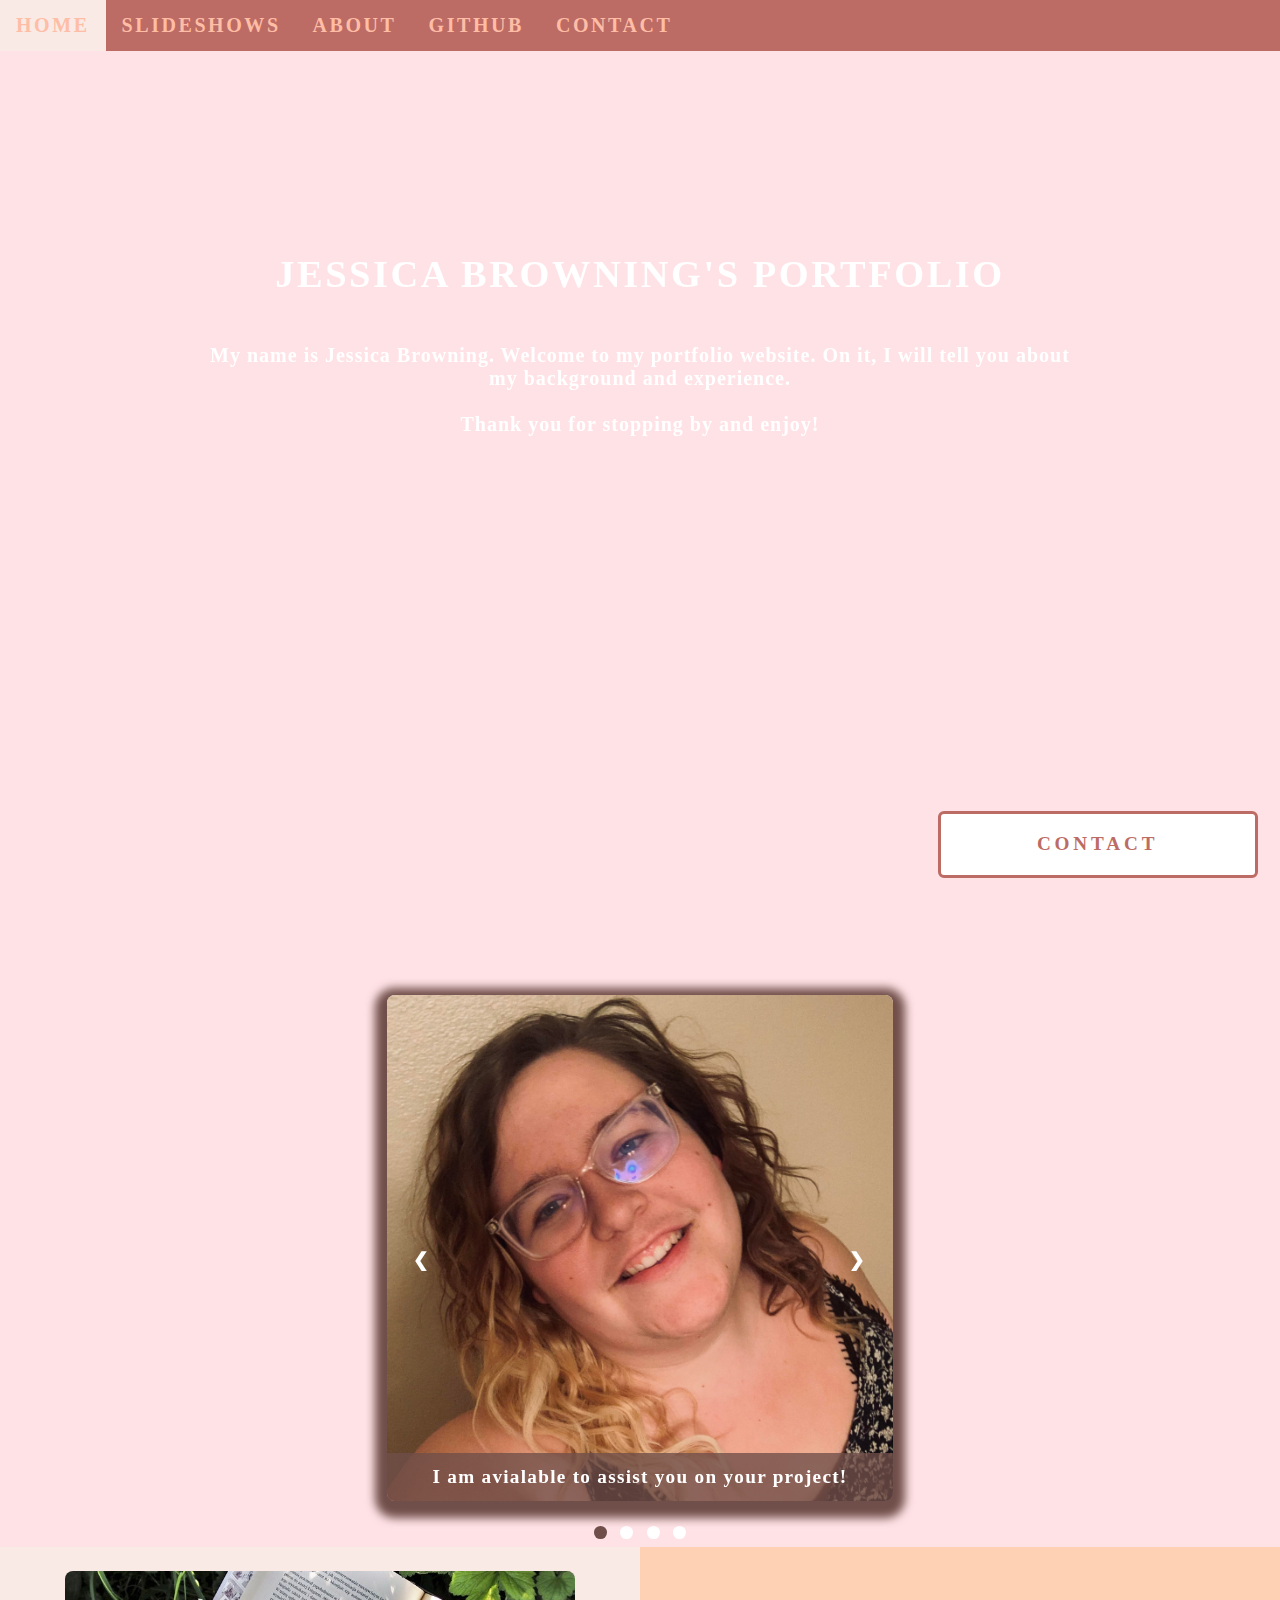
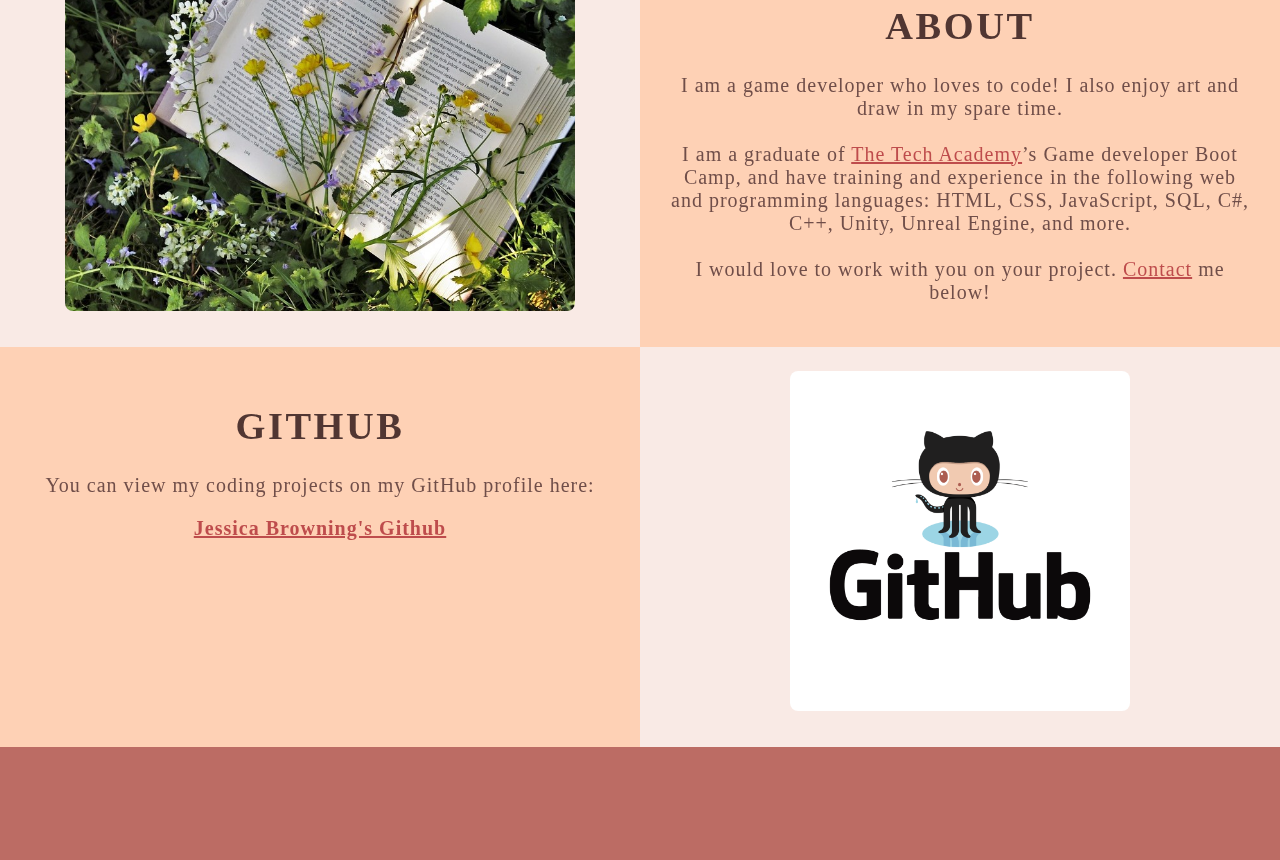
==== index.html @ 238604a5 "moving out of folder" ====
<!DOCTYPE html>
<html>
    <!--Head-->
    <head>
        <meta charset="UTF-8">
        <meta name="viewport" content="width=device-width" />
        <title>Jessica Browning</title>
        <link rel="stylesheet" type="text/css" href="stylesheet/portfolio.css">
    </head>

    <!--Body-->
    <body class="Background">
        
        <!--Navbar-->
        <div class="Navbar">
            <a class="active" href="#Home">HOME</a>
            
            <a href="#Slideshow">SLIDESHOWS</a>
            <a href="#About">ABOUT</a>
            <a href="#GitHub">GITHUB</a>
            <!--Onclick and undblclick function added to open and close the contact form-->
            <a onclick="openForm()" ondblclick="closeForm()" class="contact">CONTACT</a>
        </div>

        <!--Breaks inserted to add space between navbar and the first heading-->
        <br>
        <br>

        <!--Background video-->
        <div id="Home">
            <video autoplay muted loop id="Typing_Video">
                <source src="images/video/flowers.mp4" type="video/mp4">
                <!--Display message if video fails to run-->
                Sorry! Your browser does not support HTML5 video.
            </video>
        </div>

        <!--Video text-->
        <div class="Video_Text">
            <h1 class="white-text">Jessica Browning's Portfolio</h1>
            <strong>
                <p class="center">

                    <br> My name is Jessica Browning. Welcome to my portfolio website. On it, I will tell you about my background and experience.
                    <br>
                    <br> Thank you for stopping by and enjoy! 
                </p>
            </strong>
        </div>

        <!--Slideshow section-->
        <div id="Slideshow">
            <div id="Slideshow_Background">
                <div id="Slideshow_Container">
                    <!--Slide 1 of 4-->
                    <div class="mySlides fade">
                        <img class="Slideshow_Images" src="images/Personal_photo.jpg" alt="Picture of myself">
                        <div class="text">I am avialable to assist you on your project!</div>
                    </div>
    
                    <!--Slide 2 of 4-->
                    <div class="mySlides fade">
                        <img class="Slideshow_Images" src="images/HTML_CSS_and_JavaScript.jpeg" alt="Logos of HTML, CSS, and JS">
                        <div class="text">I am a game developer,<br> trained in:<br>HTTML, CSS, and JavaScript,</div>
                    </div>
    
                    <!--Slide 3 of 4-->
                    <div class="mySlides fade">
                        <img class="Slideshow_Images" src="images/unity.jpg" alt="Unity Logo">
                        <div class="text">C# and Unity</div>
                    </div>
    
                    <!--Slide 4 of 4-->
                    <div class="mySlides fade">
                        <img class="Slideshow_Images" src="images/unreal.jpg" alt="Unreal Logo">
                        <div class="text">, and C++ and Unreal Engine!</div>
                    </div>
    
                    <!--Previous and next buttons-->
                    <a class="Previous" onclick="plusSlides(-1)">&#10094;</a>
                    <a class="Next" onclick="plusSlides(1)">&#10095;</a>
                </div>
                <br> <!-- Adds a space between slideshow and dots-->
                <!--lideshow dots (to nav trough slideshow)-->
                <div style="text-align: center">
                    <span class="dot" onclick="currentSlide(1)"></span>
                    <span class="dot" onclick="currentSlide(2)"></span>
                    <span class="dot" onclick="currentSlide(3)"></span>
                    <span class="dot" onclick="currentSlide(4)"></span>
                </div>
            </div>
        </div>
        

        
        <!--About section-->
        <div class="Row" id="About">
            <!--Left column-->
            <div class="Column_2">
                <img src="images/book_flower.jpg" alt="Book in meadow with small flowers aound">
            </div>
            <!--Right column-->
            <div class="Column_1">
                <h1>About</h1>
                <p>
                    I am a game developer who loves to code! I also enjoy art and draw in my spare time. 
                    <br>
                    <br>I am a graduate of <a href="https://www.learncodinganywhere.com" target="_blank">The Tech Academy</a>’s Game developer Boot Camp, and have training and experience in the following web and programming languages: HTML, CSS, JavaScript, SQL, C#, C++, Unity, Unreal Engine, and more. 
                    <br>
                    <br>I would love to work with you on your project. <a href="#Contact">Contact</a> me below!
                </p>
            </div>
        </div>

        <!--GitHub section-->
        <div class="Row" id="GitHub">
            <!--Left column-->
            <div class="Column_1">
                <h1>GitHub</h1>
                <p>
                    You can view my coding projects on my GitHub profile here:
                    <br>
                    <p class="center"><a href="https://github.com/JBrowning37" target="_blank">Jessica Browning's Github</a></p>
                </p>
            </div>
            <!--Right column-->
            <div class="Column_2">
                <a href="https://github.com/JBrowning37" target="_blank"><img src="images/GitHub.png" alt="GitHub Logo"></a>
            </div>
        </div>

        <!--Contact section-->
        <div id="Contact">
            <button onclick="openForm()" class="Pop_Up_Button">CONTACT</button>
            <div class="form-popup" id="myForm">
                 <form action="https://formspree.io/f/xayzowve" method="POST" class="form-container"> <!-- Here we are using a free online service from https://formspree.io/ to send our contact form to an email address of our choosing - note: it will not run unless live on the internet, you have to push it to your online website first -->
                     <h1>Contact</h1>
                     <label for="name"><b>Name:</b></label>
                       <input type="text" placeholder="Type your name here" name="name" required>
                     <label for="phone"><b>Phone:</b></label>
                       <input type="text" placeholder="Type your phone number here" name="phone">
                     <label for="email"><b>Email:</b></label>		
                       <input type="text" placeholder="Type your email address here" name="email" required>
                     <label for="message"><b>Message:</b></label>
                       <input type="text" placeholder="Type your message here" name="message">
          
                     <button type="submit" class="btn">SUBMIT</button>
                     <button type="button" class="btn cancel" onclick="closeForm()">CLOSE</button>
                 </form>
            </div>
         </div>

        <!--Footer section-->
        <footer>
            <p>
                <p class="center"></a></p>
                <br>
            </p>
            <script src="JS/portfolio.js"></script>
        </footer>
    </body>
</html>
---- stylesheet/portfolio.css ----
/***** GENERAL STYLING *****/

html {
    scroll-behavior: smooth; /*This ensures the page scrolls smoothly when nav buttons are pressed*/
}

/* Body */
body {
    margin: 0%;  /* This ensures our site displays all the way to the edge of the browser screen */
    opacity: 1;/*This  and transition afffects the page loading fade in effect */
    transition: 3s opacity; /*This causes a 3 second fade in */
    letter-spacing: .2vw; /*vs is a relative measurement, 1vw is equal to 1% of the veiwport width*/
    font-family: perpetua, Rockwell Extra Bold; 
    font-size: 1.5vw;
    overflow-x: hidden;/*This prevents the horizontal scroll bar from apearing when the quote is hovered over */
    user-select: none; /*This prevents the text on the webpage from being highlighted by the user */
}

body.fade-out {
    opacity: .1;/*Sets the level of opacity at start of page load*/
}

/* Heading 1 elements */
h1 {
    text-transform: uppercase; /* Capitalizing all h1 headings */
    font-family: "Trebuchet MS", Optima; /* Sets the font family of all h1 headings */
    text-align: center; /* Centering all h1 elements */
    margin-top: 3%; /* Adds a small margin above h1 elements */
    color: #513632; 
}

/* Heading 1 element hover effect */
h1:hover {
    filter: grayscale(5%); /* Adds a slightly gray filter to the h1 headings when hovered over */
    transform: scale(1.1); /* When the h1 elements are hovered over they increase in size by 1.1 */
    transition: transform 1s; /* This causes the transformation to last 1 second */
}

/* Styling for portfolio title text */
.white-text {
    color: #fff; /* This is used to change the color of the portfolio title text */
}

/* Paragraph elements */
p {
    color: #704e49;
    font-family: Perpetua, Rockwell Extra Bold;
    text-align: center; /* Justify text within paragraph elements */
    letter-spacing: 1px; /* This expands the text slightly */
    font-size: 20px;
    padding-left: 20px; /* Adds padding to the left of the paragraph element */
    padding-right: 20px; /* Adds padding to the right of the paragraph element */
}

/* Paragraph element hover effect */
p:hover {
    transition: transform 1s; /* This makes the transform effect last 1 second */
	transform: scale(1.01); /* This makes the paragraphs increase slightly in size when hovered over */
}

/* Center class - this applies to all elements with the class "center" */
.center {
    text-align: center; /* This center aligns the text */
    color: #fff;
    font-weight: bold;
}

/* Center class hover effect - This only affects the quote, github link, and footer */
.center:hover {
    transition: transform 2s; /* This makes the transform effect last 2 seconds */
    transform: scale(1.1); /* This makes the elements with class "center" increase in size by 1.1 when hovered over */
}

/* Anchor elements */
a {
    color: #be4c4c; /* This ensures all links are blue */
}

/* Quotation elements */
q {
    font-style: italic; /* This makes the quote italicized */
}

/* Image elements */
img {
    border-radius: 8px; /* Gives all images slightly rounded corners */
    max-width: 100%; /* Ensures all images stay within the width of their container */
    height: 340px; /* Sets the height of all images */
    display: block; /* By specifying block display we can ensure our images are able to be centered */
    margin: auto auto auto auto;
}

/* The @media rule is used in media queries to apply different styles for different media/types of devices */
/* On screens 576px and smaller the images will be 100px tall and centered vertically in the column */
@media screen and (max-width: 576px) {
    img {
        height: 100px;
        margin-top: 150px;
    }
}

/* Styling for footer element */
footer {
    padding: 2%; /* This gives the footer padding that is equal to 2% of the width of the element's area */
    background-color: white;
}
/***** END OF GENERAL STYLING *****/

/***** NAVBAR STYLING *****/
.Navbar {
    overflow: hidden; /* This ensures that any content that overflows beyond the boundary of our nav bar is not displayed */
    background-color: #BC6C64; /* This colors the navbar black */
    position: fixed; /* This keeps the navbar at the top of the screen as we scroll */
    top: 0; /* This ensures no space is displayed above the navbar */
    width: 100%; /* This makes the navbar span the entire width of the page */
    z-index: 1; /* This ensures other elements don't display over the navbar */
    -webkit-animation: moveNav 5s; /* This applies the moveNav animation below for Safari 4.0 - 8.0 */
    animation: moveNav 5s; /* This applies the moveNav animation for all other browsers */
}

/* moveNav animation effect for moving the nav bar in from the left of the screen */
@keyframes moveNav {
    from {left: -100vw;} /* The navbar is starting off screen to the left */
    to {left: 0vw;} /* This moves the navbar into place on the screen */
}

/* Navbar links */
.Navbar a {
    float: left; /* This specifies that the text floats on the left on the navbar */
    display: block; /* This ensures that other text will be displayed on the same line or row, instead of a new line */
    color: #FFBDA6; /* This is the font color for text on our navbar */
    padding: 14px 16px; /* This adds padding around our text */
    text-decoration: none; /* This gets rid of the underlines under the text on our navbar */
    font-family: "Trebuchet MS", serif; /* This specifies the font family for text on our navbar */
    font-size: 20px; /* This specifies the font size for text on our navbar */
    font-weight: bold;
    text-align: center; /* This centers the text within its container */
    position: relative; /* This sets the text relative to its normal positioning, allowing us to use the animation below */
    -webkit-animation: moveNavText 5.75s; /* Animation for Safari 4.0 - 8.0 */
    animation: moveNavText 5.75s; /* Applies the moveNavText animation for 5.75s */ 
}

/* moveNavText animation effect for moving the navbar text from above the view to the navbar */
@keyframes moveNavText {
    from {top: -100vw;} /* This sets the navbar text 100% above the viewport */
    to {top: 0vw;} /* This lowers the navbar text onto the navbar */
}

/* Screens 576px and smaller will display navbar links equally distributed */
@media screen and (max-width: 576px) {
    .Navbar a{
        width: 25%; /* This makes each link take up 1/4 of the navbar */
        font-size: 12px;
    }
}

/* Navbar hover effects */
.Navbar a:hover {
    background-color: #F9EAE5; /* Defines the background color that will display when you hover over the link */
    color: #FFBDA6; /* This defines the font color that will display when navbar a elements are hovered over */
    font-weight: bolder; /* This makes the text on the navbar bold when hovered over */
    cursor: pointer;
    transition: 0.5 ease-in;
}

.Navbar a.active {
    background-color: #F9EAE5;
}


/***** END OF NAVBAR STYLING *****/

/***** VIDEO STYLING *****/
/* Formatting for background video */
#Typing_Video {
    position: fixed; /* This fixes the video to the page */
    right: 0; /* This ensures there is no space between the edge of the video and the edge of the page */
    bottom: 0; /* This ensures no space between the bottom of the video and the bottom of the page */
    min-width: 100%; /* This ensures the video is displayed across the full width of the page */
    z-index: -1; /* This places the video behind the other elements on the page */
}

/* Screens that are 576px and smaller will not display the background video */
@media screen and (max-width: 576px) {
    #Typing_Video {
        display: none;
    }
}

/* Texts over the video */
.Video_Text {
    background: rgba(255, 182, 193, 0.399); /* This provides a semi-transparent background for the text to sit over */
    color: white; /* Makes the font color white */
    width: 100%; /* Ensures the video-text container fills the width of the video */
    height: 100vh;
    padding: 20vh; /* This adds padding around the video-text container so that the background goes slightly beyond the text */
    position: relative; /* This sets the text relative to its normal positioning, allowing us to use the animation below */
    -webkit-animation: moveVideoText 5.75s;
    animation: moveVideoText 5.75s;
}

/* This animation effect causes the overlay video text to move up from the bottom of the page upon page load */
@keyframes moveVideoText {
    from {top: -100vw;} /* This sets the position of the video text to above the viewport */
    to {top: 0vw;} /* This moves the video text to the normal positioning on the viewport */
}
/***** END OF VIDEO STYLING *****/

/***** Slideshow Styling *****/
#Slideshow_Background {
    background: rgba(255, 182, 193, 0.399); /* This creates a slightly transparent white background that's palced over the video in the background */    
}

.mySlides{
    display: none; /* This prevents the images from being displayed, we will use JS to display these */
}

/* Slideshow section / container */
#Slideshow_Container {
    width: 39.5vw; /* Relative sizing of the container for the slidewshow set to 39.5% of the viewport width */
    height: auto; /* The height of the container is automatically adjusted based on the content it is displaying */
    padding-top: 4%; /* Adds a small padding to the top of the slideshow container */
    position: relative; /* This sets the container relative to its normal positioning */
    margin:auto; /* This will horizontally center the container on the page */
}

/* Remove the underline from the previous and next buttons on the slideshow */
#Slideshow_Container a {
    text-decoration: none;
}

/* Images contained within the slideshow */
.Slideshow_Images {
    vertical-align: middle; /* This centers the images vertically within the slideshow container */
    height: auto; /* The height of the images is automatically adjusted based on the content, ie if your images are different sizes, they will display as different sizes */
    box-shadow: 0px 5px 10px 12px #704e49; /* Adds a shadow around the slideshow images */
    width: 100%; /* The width of the images is automatically adjusted based on the content */
}

/* Next and previous buttons */
.Previous, .Next {
    cursor: pointer; /* Changes the mouse to a pointer when the buttons are selected */
    position: absolute; /* This makes the next and previous buttons positioned relative to the slideshow container */
    top: 50%; /* This moves the buttons up in the slideshow container */
    width: auto; /* The width of the buttons is automatically adjusted based on the content */
    padding: 2vw; /* Adds padding equal to 2% of the viewport width */
    color: white; 
    font-weight: bold;
    font-size: 1.5vw;
    border-radius: 0 3px 3px 0; /* Adds a slightly rounded border on the top and bottom right corners */
    user-select: none; /* This property makes it so that the user cannot highlight the text */
    transition: 0.6s ease; /* This specifies the details of the hover transition for these elements */
}

/* Positioning the next button on the right hand side */
.Next {
    right: 0; /* This moves the next button to the right side of the slideshow container */
    border-radius: 3px 0 0 3px; /* This changes the border radius on the next button to the top and bottom left of the button */
}

/* Hover effect on slide show buttons */
.Previous:hover, .Next:hover {
    background-color: #704e49dc; /* Makes the background of the arrows a transparent gray color */
    color: white; /* Makes the arrows white when hovered over */
}

/* Slideshow text */
.text {
    color: white; 
    padding: 1vw;
    position: absolute; /* This ensures the text is positioned within the image */
    bottom: 0; /* This property sets the text at the bottom of the image */
    width: 100%; /* The element covers the full width of the image */
    text-align: center; /* The text is center aligned within the image */
    font-family: Perpetua, Rockwell Extra Bold;
    letter-spacing: .1vw; /* This gives slight spacing between the letters */
    font-size: 1.5vw; /* Font size is relative to the size of the viewport width */
    background-color: #704e49c7;
        /* Gives a slightly transparent black background */
        font-weight: bold;
    border-radius: 0px 0px 7px 7px; /* Gives the text background rounded corners on the bottom left and right corners */
}

/* Styling of the dots under the slideshow */
.dot {
    cursor: pointer; /* The cursor changes to pointer when hovered over the dots */
    height: 1vw; /* The dots are sized relative to the viewport width */
    width: 1vw;
    margin: .25vw; /* adds additional spacing between the dots */ 
    background-color: white; /* Makes the dots white */
    border-radius: 50%; /* Makes the dots circles by rounding each corner */
    display: inline-block; /* Allows the dots to sit next to eachother rather than on a new line */
    transition: background-color 0.6s ease; /* When clicked on the dots transition to a different color when clicked or hovered over (the affect is defined below) */
    z-index: 1; /* This ensures the dots will be displayed above any other elements */
}

/* Hover effect for slideshow dots */
.active, .dot:hover {
    background-color: #704e49; /* Sets the color of the dots when active or hovered over */
}

/* Fading animation for slideshow */
.fade {
    animation-name: fade; /* Fade animation is defined below */
    animation-duration: 1.5s; /* The animation lasts 1.5 seconds */
    -webkit-animation-name: fade; /* Same as above for Safari 4.0-8.0 */
    -webkit-animation-duration: 1.5s;
}

@-webkit-keyframes fade {
    from {opacity: .4;} /* Image starts transparent */
    to {opacity: 1;} /* Image ends opaque */
}

@keyframes fade {
    from {opacity: .4;} /* Image starts transparent */
    to {opacity: 1;} /* Image ends opaque */
}
/***** End Slideshow Styling *****/

/***** TABLE STYLING -  this section covers the styling of the columns and rows within the table *****/
* { /* The asterisk is a universal selector that applies this effect to all elements on the page */
    box-sizing: border-box; /* This creates a box with a border within which we will place most of our text */
} 

.Column_1 {
    float: left;
    width: 50%; /* This ensures the column takes up half of the page width */
    padding: 10px;
    padding-top: 3%; /* This ensures there is space between the top of the column and our headings */
    height: 400px; /* This sets the height of the column to 400px -  this may need to be adjusted depending on the text you enter */
    background-color: #FED1B5; /* Sets the background color of the columns with class Column_1 */
}

/* Screens 576px and smaller will display a scroll bar if the text overflows the column height */
@media screen and (max-width: 576px) {
    .Column_1 {
        overflow: auto;
    }
}

.Column_2 {
    float: left;
    width: 50%;
    padding: 10px;
    padding-top: 1.9%;
    height: 400px;
    background-color: #F9EAE5;
}

/* This inserts something after the content of selected elements (in this case the elements with class "Row") */
.Row:after {
	content: ""; /* By leaving this blank, we are allowing the footer (covered lower down) to be displayed - removing it makes the footer overwrite a column */
	display: table; /* The display property specifies the type of display behavior; the table value tells the browser to treat the element as a table */
	clear: both; /* This clears any other elements from floating on the left or the right of an element */
}
/***** END OF TABLE STYLING *****/


/***** CONTACT FORM STYLING *****/
.Pop_Up_Button {
    position: fixed;
    bottom: 1.75vw;
    right: 1.75vw;
    width: 25vw;
    background-color: white;
    color: #BC6C64;
    border: solid #BC6C64;
    cursor: pointer;
    -webkit-animation: movPopup 5s;
    animation: movePopup 5s;
}

@keyframes movePopup {
    from {right: -40vw;}
    to {right: 1.75vw;}
}

@-webkit-keyframes movePopup {
    from {right: -40vw;} 
    to {right: 1.75vw;}
}

.form-popup {
    z-index: 8;
    display: none;
    position: fixed;
    bottom: .5vw;
    right: .5vw;
}

.form-container {
    max-width: 49vw;
    padding: 1vw;
    background-color: #FFBDA6;
    border-radius: 6px;
}

/* input[type=text] targets all text input sections of the contact form */
/* Input fields */
.form-container input[type=text] {
    width: 100%; /* The input boxes completely fill the width of the form-container */
    padding: .93vw; /* Adds padding to the input boxes */
    margin: .6vw 0 .6vw 0; /* Adds space between the input boxes and the labels */
    border: none; /* Removes the border from the input boxes */
    background: #F9EAE5; /* Sets the background color of the input boxes */
    font-size: 1vw; /* Relative font sizing based on the width of the viewport */
}

/* General styling for all buttons */
button {
    font-family: "Trebuchet MS", Optima;
    letter-spacing: .3vw; /* Adds slight spacing between the letters */
    font-size: 1.5vw; /* Relative sizing of text */
    font-weight: bold; 
    border-radius: 6px;
    padding: 1.5vw; /* Adds padding to the text in the button */
    cursor: pointer; /* Changes the cursor to pointer over button elements */
    width: 100%; /* Sets the width of the buttons to 100% of their containers */
    height: auto; /* Allows the height to be resized depending on the content showing */
}

/* Hover effect for contact and submit buttons */
button:hover, .form-container .btn:hover {
    color: #F9EAE5; /* This makes the text in the buttons white when hovered over */
    background-color: #BC6C64; /* The background of the button changes to black when hovered over */
    transition-duration: 1s; /* This makes the transition last 1 second */
    -webkit-transition-duration: 1s; /* For Safari 4.0-8.0 */
    border-color: #F9EAE5; /* The border turns silver when the button is hovered over */
}

/* Submit button */
.form-container .btn {
    background-color: white; 
    color: #513632;
    border-color: white;
    margin-bottom: 1vh; /* Adds space between the submit button and the close button */
}

/* Close button */
.form-container .cancel {
    background-color: #513632;
    color: white;
    border-color: #513632;
}

/* Styling for close button on hover */
.form-container .cancel:hover {
    color: #F9EAE5;
    background-color: #BC6C64;
    transition-duration: 1s;
    -webkit-transition-duration: 1s;
    border-color: #F9EAE5;
}
/***** End of Contact Form Styling *****/

/***** END OF CONTACT FORM STYLING *****/

footer {
    background-color:#BC6C64;
}
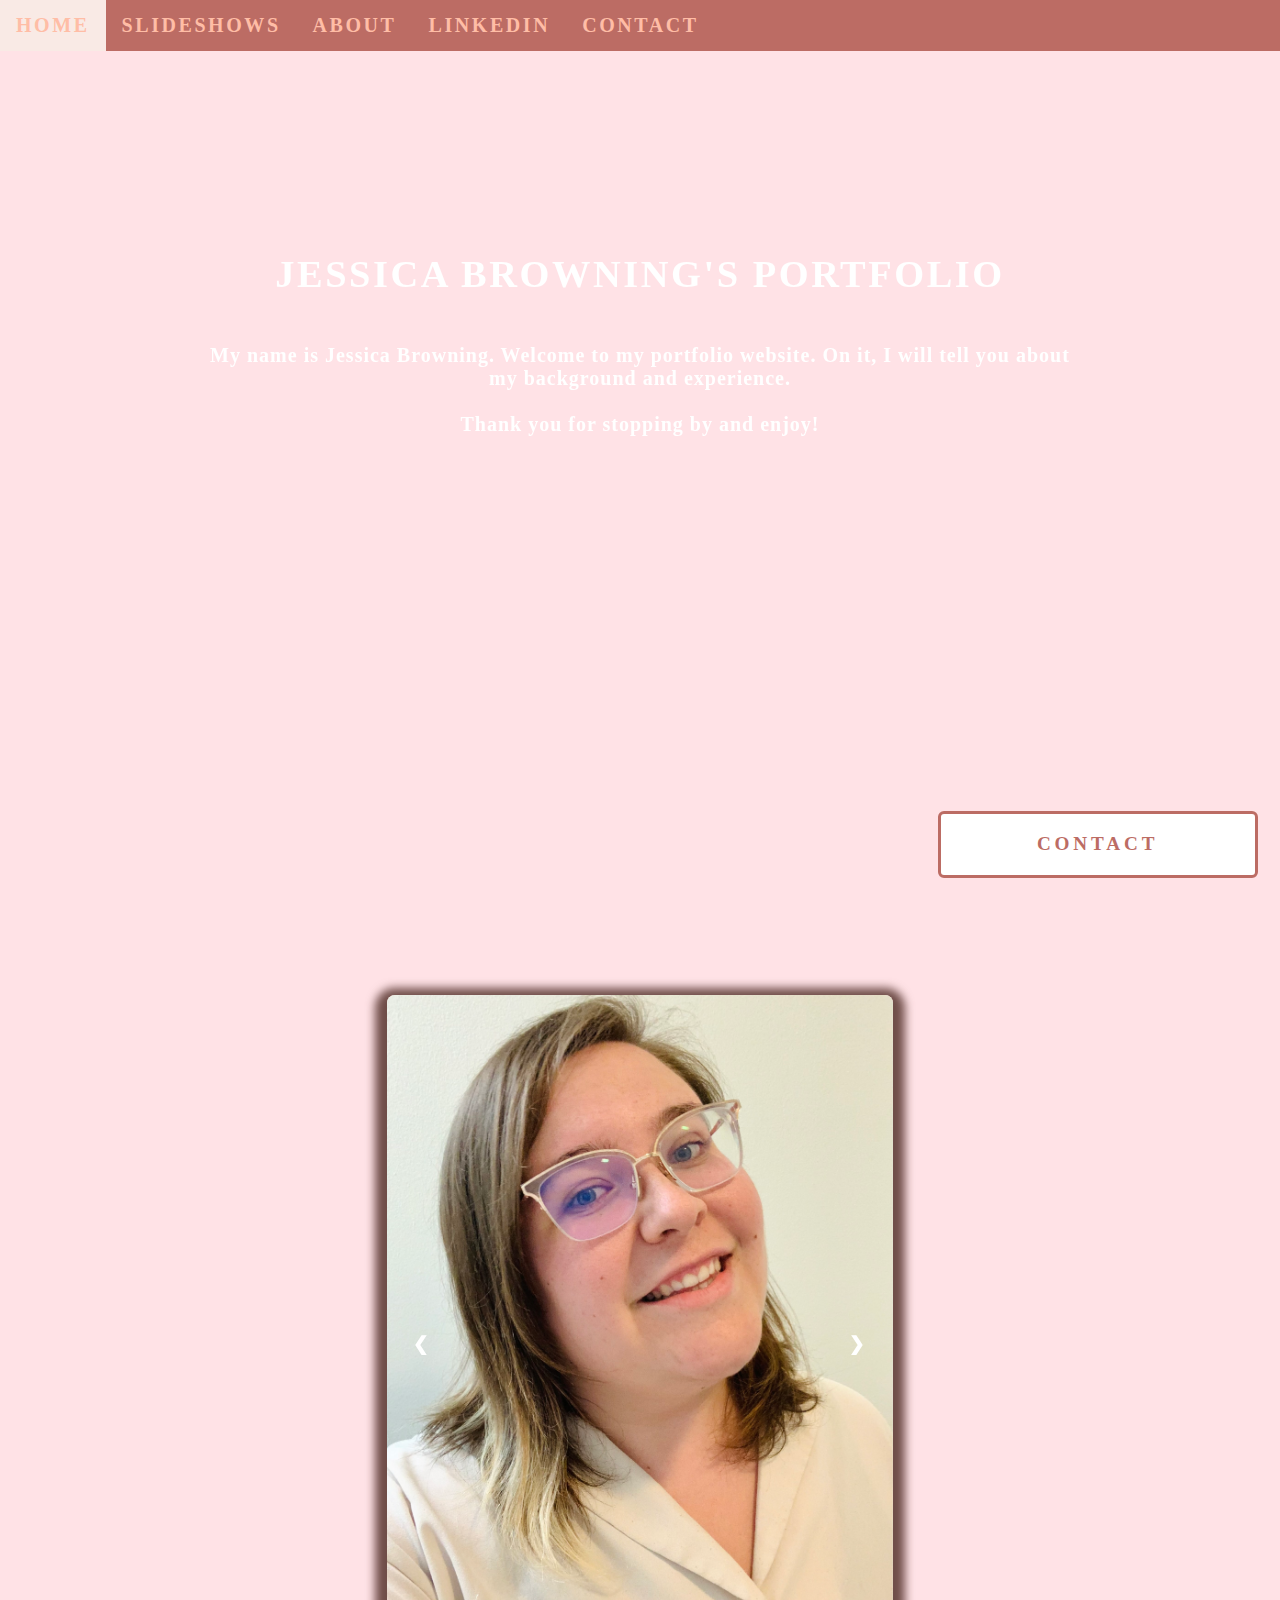
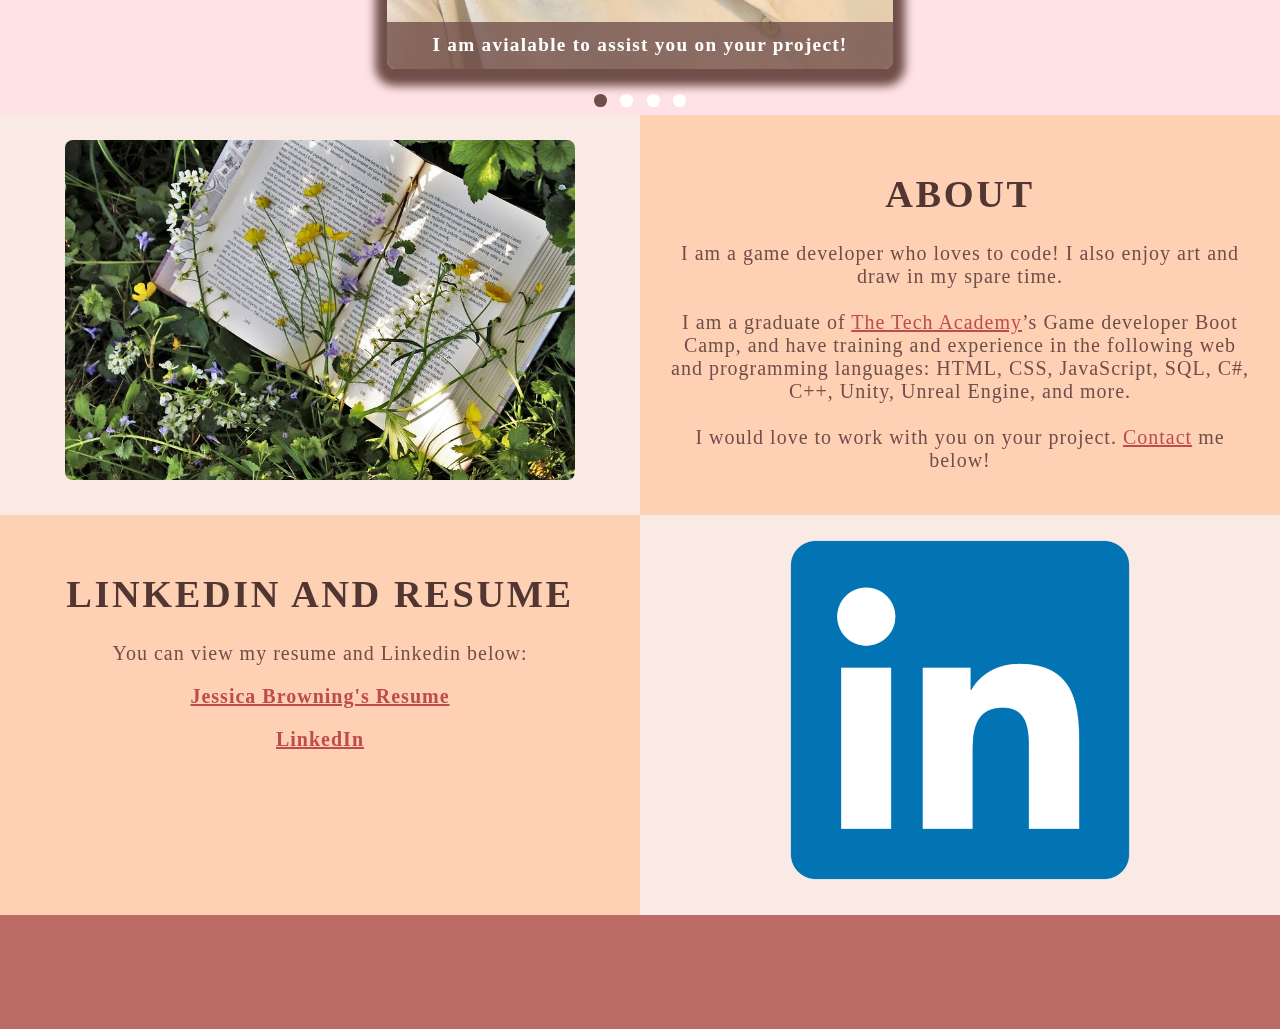
==== commit a57ef53e: "Updated Linkedin and resume" ====
--- a/index.html
+++ b/index.html
@@ -17,7 +17,7 @@
             
             <a href="#Slideshow">SLIDESHOWS</a>
             <a href="#About">ABOUT</a>
-            <a href="#GitHub">GITHUB</a>
+            <a href="#Resume">LINKEDIN</a>
             <!--Onclick and undblclick function added to open and close the contact form-->
             <a onclick="openForm()" ondblclick="closeForm()" class="contact">CONTACT</a>
         </div>
@@ -54,7 +54,7 @@
                 <div id="Slideshow_Container">
                     <!--Slide 1 of 4-->
                     <div class="mySlides fade">
-                        <img class="Slideshow_Images" src="images/Personal_photo.jpg" alt="Picture of myself">
+                        <img class="Slideshow_Images" src="images/IMG_0192.jpg" alt="Picture of myself">
                         <div class="text">I am avialable to assist you on your project!</div>
                     </div>
     
@@ -73,7 +73,7 @@
                     <!--Slide 4 of 4-->
                     <div class="mySlides fade">
                         <img class="Slideshow_Images" src="images/unreal.jpg" alt="Unreal Logo">
-                        <div class="text">, and C++ and Unreal Engine!</div>
+                        <div class="text">and C++ and Unreal Engine!</div>
                     </div>
     
                     <!--Previous and next buttons-->
@@ -112,20 +112,21 @@
             </div>
         </div>
 
-        <!--GitHub section-->
-        <div class="Row" id="GitHub">
+        <!--Resume section-->
+        <div class="Row" id="Resume">
             <!--Left column-->
             <div class="Column_1">
-                <h1>GitHub</h1>
+                <h1>Linkedin and resume</h1>
                 <p>
-                    You can view my coding projects on my GitHub profile here:
+                    You can view my resume and Linkedin below:
                     <br>
-                    <p class="center"><a href="https://github.com/JBrowning37" target="_blank">Jessica Browning's Github</a></p>
+                    <p class="center"><a href="https://docs.google.com/document/d/1PPLPAmukyMSkxGmEzKNmchlKpK3SHnUpkblzB991908/edit?usp=sharing" target="_blank">Jessica Browning's Resume</a></p>
+                    <p class="center"><a href="https://www.linkedin.com/in/jessica-browning-game-dev/" target="_blank">LinkedIn</a></p>
                 </p>
             </div>
             <!--Right column-->
             <div class="Column_2">
-                <a href="https://github.com/JBrowning37" target="_blank"><img src="images/GitHub.png" alt="GitHub Logo"></a>
+                <a href="https://www.linkedin.com/in/jessica-browning-game-dev/" target="_blank"><img src="images/LinkedIn.png" alt="Linkedin Logo"></a>
             </div>
         </div>
 
